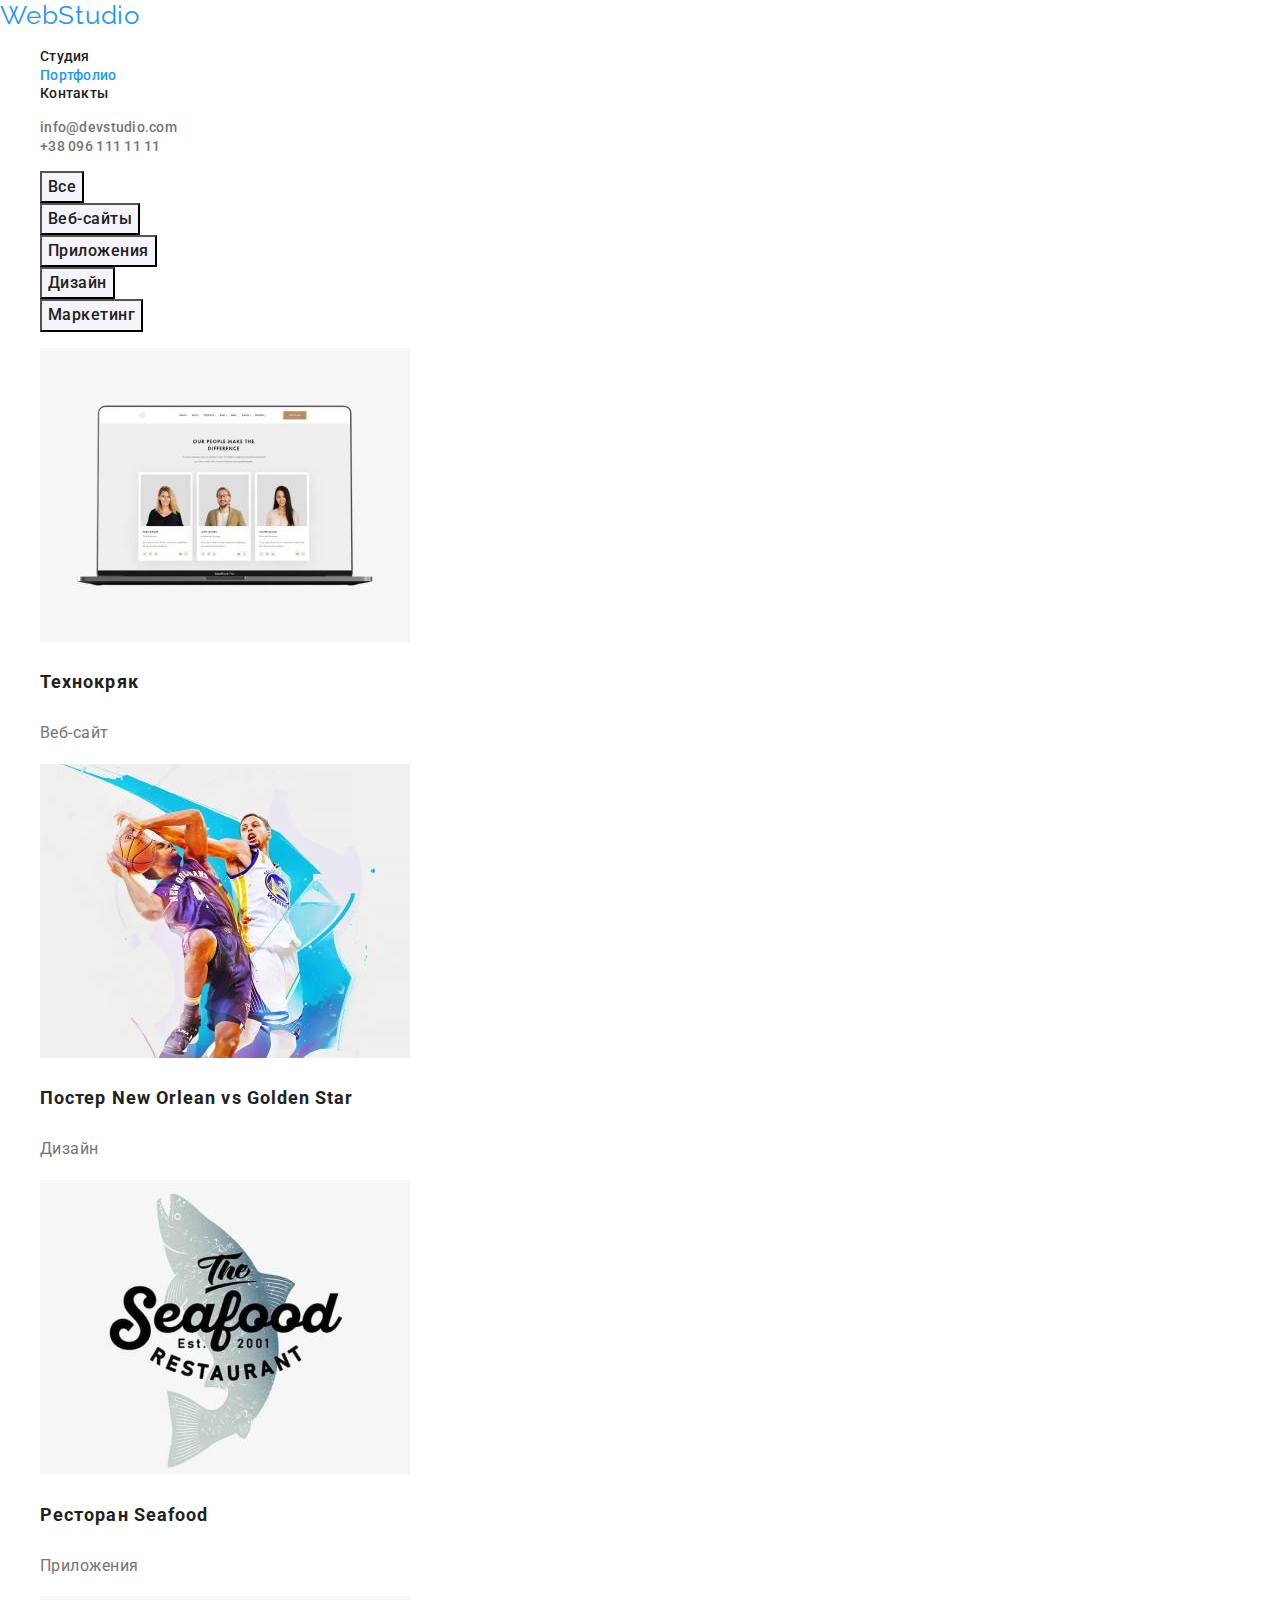
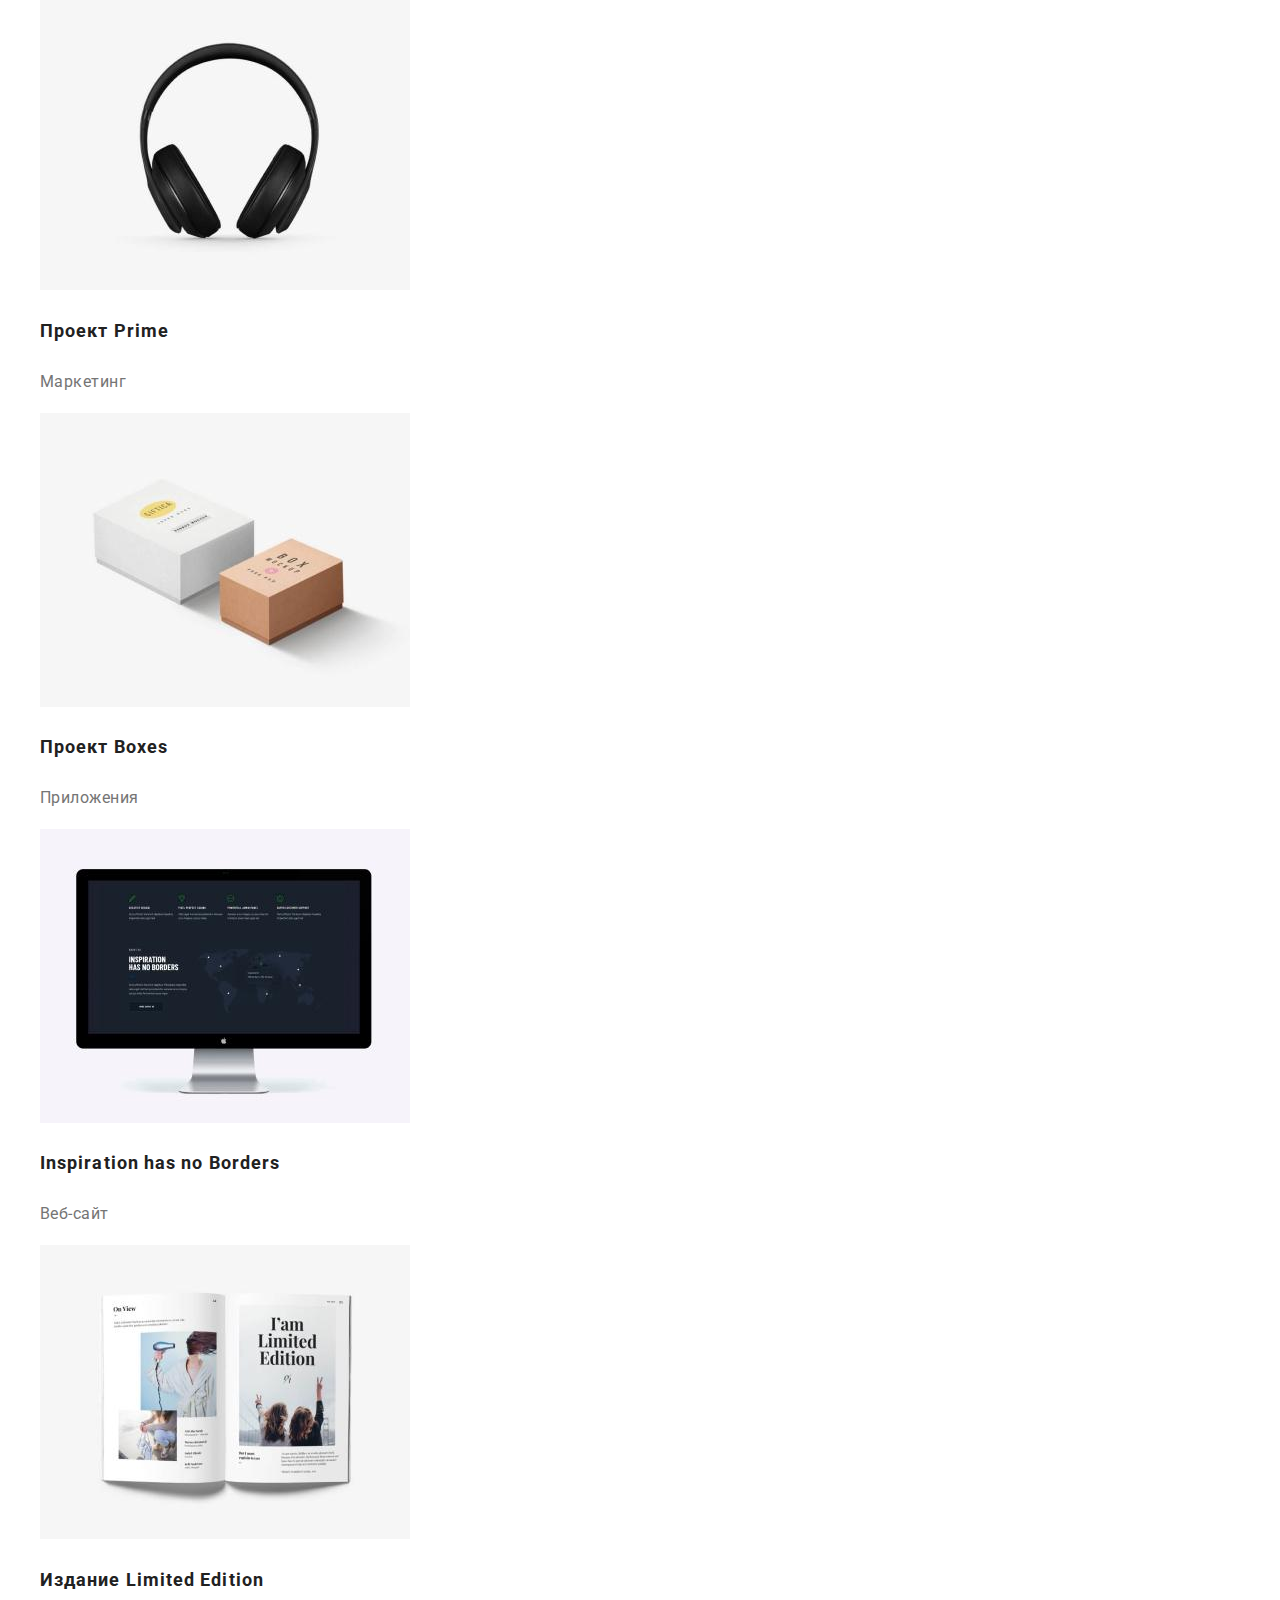
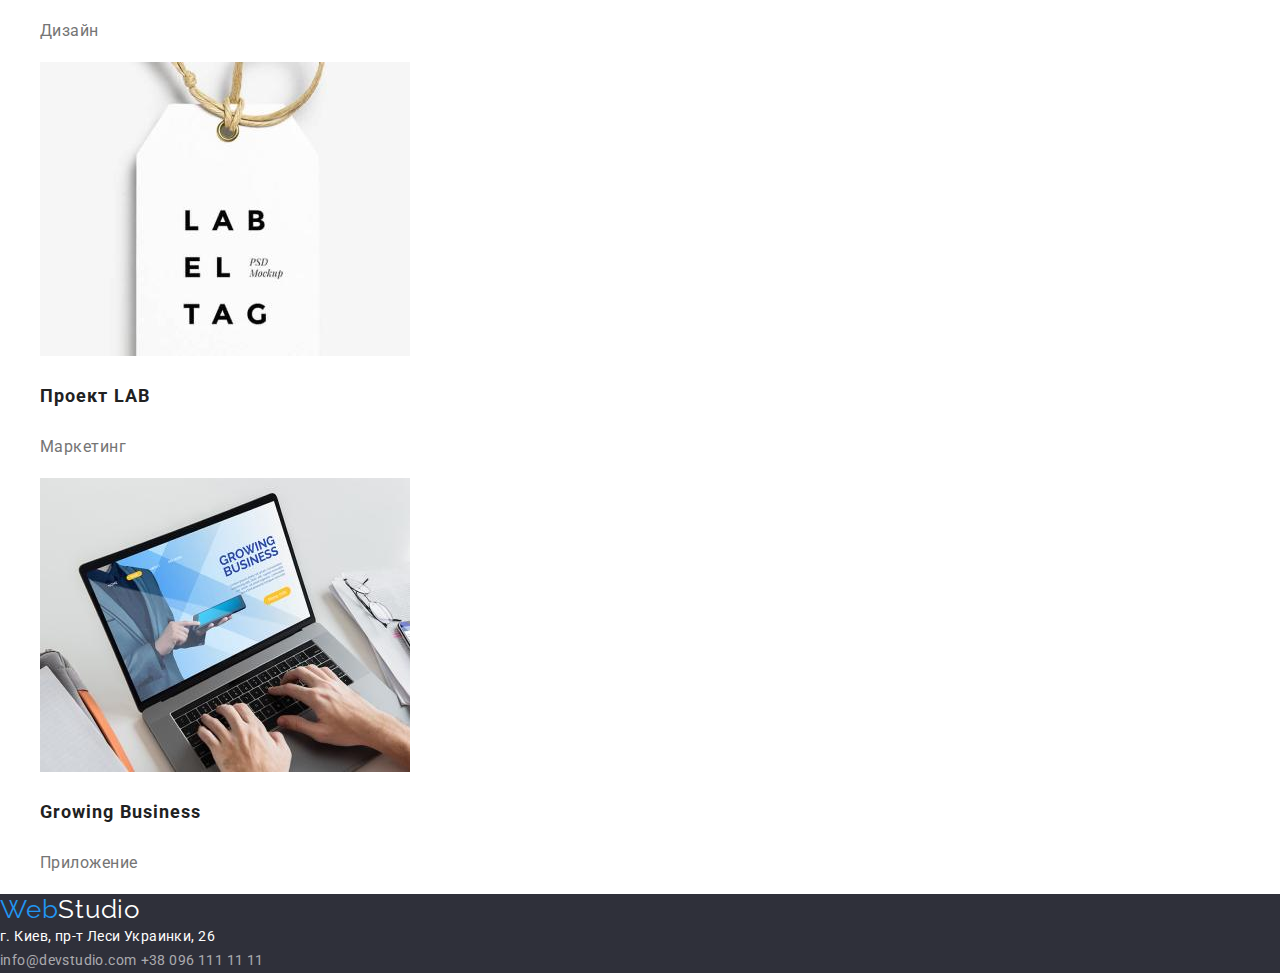
==== portfolio.html @ d1e33d9b "Внесено зміни в css стилі" ====
<!DOCTYPE html>
<html lang="ru">
  <head>
    <meta charset="UTF-8" />
    <meta http-equiv="X-UA-Compatible" content="IE=edge" />
    <meta name="viewport" content="width=device-width, initial-scale=1.0" />
    <title>Портфолио</title>

    <link
      rel="stylesheet"
      href="https://cdnjs.cloudflare.com/ajax/libs/modern-normalize/1.1.0/modern-normalize.min.css"
      integrity="sha512-wpPYUAdjBVSE4KJnH1VR1HeZfpl1ub8YT/NKx4PuQ5NmX2tKuGu6U/JRp5y+Y8XG2tV+wKQpNHVUX03MfMFn9Q=="
      crossorigin="anonymous"
      referrerpolicy="no-referrer"
    />
    <link
      rel="stylesheet"
      href="https://cdnjs.cloudflare.com/ajax/libs/modern-normalize/1.1.0/modern-normalize.css"
      integrity="sha512-Y0MM+V6ymRKN2zStTqzQ227DWhhp4Mzdo6gnlRnuaNCbc+YN/ZH0sBCLTM4M0oSy9c9VKiCvd4Jk44aCLrNS5Q=="
      crossorigin="anonymous"
      referrerpolicy="no-referrer"
    />
    <link rel="preconnect" href="https://fonts.googleapis.com" />
    <link rel="preconnect" href="https://fonts.gstatic.com" crossorigin />
    <link
      href="https://fonts.googleapis.com/css2?family=Raleway:wght@700&family=Roboto:wght@400;500;700;900&display=swap"
      rel="stylesheet"
    />
    <link rel="preconnect" href="https://fonts.gstatic.com" />
    <link rel="stylesheet" href="./css/styles.css" />
  </head>

  <body class="body">
    <header class="page-header">
      <!-- Хедер лого -->
      <a href="/" class="header-logo"
        >Web<span class="logo-black">Studio</span></a
      >

      <!-- Навигація -->
      <nav class="site-nav">
        <ul class="site-nav list">
          <li><a href="index.html" class="link">Студия</a></li>
          <li><a href="portfolio.html" class="link-current">Портфолио</a></li>
          <li><a href="" class="link">Контакты</a></li>
        </ul>
      </nav>

      <!-- Контакти хедер -->
      <ul class="contacts">
        <li>
          <a href="mailto:info@devstudio.com" class="contacts-link"
            >info@devstudio.com</a
          >
        </li>
        <li>
          <a href="tel:+380961111111" class="contacts-link"
            >+38 096 111 11 11</a
          >
        </li>
      </ul>
    </header>

    <main>
      <!-- Фільтр -->
      <section>
        <h1 class="visually-hidden">Портфолио</h1>
        <ul class="buttons">
          <li><button type="button" class="btn">Все</button></li>
          <li><button type="button" class="btn">Веб-сайты</button></li>
          <li><button type="button" class="btn">Приложения</button></li>
          <li><button type="button" class="btn">Дизайн</button></li>
          <li><button type="button" class="btn">Маркетинг</button></li>
        </ul>

        <h2 class="visually-hidden">Наші роботи</h2>
        <ul class="projects">
          <li>
            <img
              src="./images/technocrack.jpg"
              alt="Технокряк"
              width="370"
              height="294"
            />
            <h3 class="project">Технокряк</h3>
            <p class="text">Веб-сайт</p>
          </li>

          <li>
            <img
              src="./images/neworlan.jpg"
              alt="Постер"
              width="370"
              height="294"
            />
            <h3 class="project">
              Постер <span lang="en">New Orlean vs Golden Star</span>
            </h3>
            <p class="text">Дизайн</p>
          </li>

          <li>
            <img
              src="./images/seafood.jpg"
              alt="Приложения"
              width="370"
              height="294"
            />
            <h3 class="project">Ресторан <span lang="en">Seafood</span></h3>
            <p class="text">Приложения</p>
          </li>

          <li>
            <img
              src="./images/prime.jpg"
              alt="Проект Prime"
              width="370"
              height="294"
            />
            <h3 class="project">Проект <span lang="en">Prime</span></h3>
            <p class="text">Маркетинг</p>
          </li>

          <li>
            <img
              src="./images/boxes.jpg"
              alt="Проект Boxes"
              width="370"
              height="294"
            />
            <h3 class="project">Проект <span lang="en">Boxes</span></h3>
            <p class="text">Приложения</p>
          </li>

          <li>
            <img
              src="./images/borders.jpg"
              alt="Inspiration has no Borders"
              width="370"
              height="294"
            />
            <h3 class="project" lang="en">Inspiration has no Borders</h3>
            <p class="text">Веб-сайт</p>
          </li>

          <li>
            <img
              src="./images/limitededition.jpg"
              alt="Издание Limited Edition"
              width="370"
              height="294"
            />
            <h3 class="project" lang="en">Издание Limited Edition</h3>
            <p class="text">Дизайн</p>
          </li>

          <li>
            <img
              src="./images/lab.jpg"
              alt="Проект LAB"
              width="370"
              height="294"
            />
            <h3 class="project">Проект <span lang="en">LAB</span></h3>
            <p class="text">Маркетинг</p>
          </li>

          <li>
            <img
              src="./images/business.jpg"
              alt="Growing Business"
              width="370"
              height="294"
            />
            <h3 class="project" lang="en">Growing Business</h3>
            <p class="text">Приложение</p>
          </li>
        </ul>
      </section>
    </main>

    <!-- Футер -->
    <footer class="page-footer">
      <a href="/" class="footer-logo"
        >Web<span class="logo-white">Studio</span></a
      >

      <!-- Адреса -->
      <address class="address">г. Киев, пр-т Леси Украинки, 26</address>

      <address>
        <a href="mailto:info@devstudio.com" class="footer-contacts"
          >info@devstudio.com</a
        >
        <a href="tel:+380961111111" class="footer-contacts"
          >+38 096 111 11 11</a
        >
      </address>
    </footer>
  </body>
</html>
---- css/styles.css ----
:root {
  --primary-text-color: #212121;
  --title-text-color: #757575;
  --accent-color: #ffffff;
  --hover-color: #2196f3;
}

/*---------------hidden---------------*/
.visually-hidden {
  position: absolute;
  white-space: nowrap;
  width: 1px;
  height: 1px;
  overflow: hidden;
  border: 0;
  padding: 0;
  clip: rect(0 0 0 0);
  clip-path: inset(50%);
  margin: -1px;
}

/* list-style: none */
.features-list,
.directions,
.team,
.buttons,
.projects,
.site-nav,
.contacts,
.footer-list {
  list-style: none;
}

/*---------------body---------------*/
.body {
  font-family: "Roboto", sans-serif;
  background-color: var(--accent-color);
  color: var(--primary-text-color);
}

/*---------------header---------------*/
.header-logo {
  font-family: "Raleway", sans-serif;
  text-decoration: none;
  font-size: 26px;
  line-height: 1.2;
  letter-spacing: 0.03em;
  color: var(--hover-color);
}

.logo-black {
  color: var(--primary-text-color);
}

.header-logo:hover > .logo-black,
.header-logo:focus > .logo-black,
.footer-logo:hover > .logo-white,
.footer-logo:focus > .logo-white {
  color: var(--hover-color);
}

/* site-nav */
.site-nav .link:hover,
.site-nav .link:focus {
  color: var(--hover-color);
}

.link-current {
  text-decoration: none;
  font-weight: 500;
  font-size: 14px;
  line-height: 1.14;
  letter-spacing: 0.02em;
  color: var(--hover-color);
}

.site-nav .link {
  text-decoration: none;
  font-weight: 500;
  font-size: 14px;
  line-height: 1.14;
  letter-spacing: 0.02em;
  color: var(--primary-text-color);
}

/* contacts-link */
.contacts-link:hover,
.contacts-link:focus {
  text-decoration: none;
  color: var(--hover-color);
}
.contacts-link {
  text-decoration: none;
  font-weight: 500;
  font-size: 14px;
  line-height: 1.14;
  letter-spacing: 0.02em;
  color: var(--title-text-color);
}

/*---------------hero---------------*/
.hero-title {
  font-weight: 900;
  font-size: 44px;
  line-height: 1.36;
  letter-spacing: 0.06em;
  text-transform: uppercase;
  color: var(--accent-color);
}

.hero {
  background: #2f303a;
}

/* button */
.button-hero {
  font-family: inherit;
  font-weight: 700;
  font-size: 16px;
  line-height: 1.87;
  letter-spacing: 0.06em;
  color: var(--accent-color);
  background: #2196f3;
  box-shadow: 0px 4px 4px rgba(0, 0, 0, 0.15);
  border-radius: 4px;
}

.button-hero:hover,
.button-hero:focus {
  font-size: 16px;
  line-height: 1.87;
  letter-spacing: 0.06em;
  background: #188ce8;
  box-shadow: 0px 4px 4px rgba(0, 0, 0, 0.15);
  border-radius: 4px;
}

/*---------------features---------------*/
.features-list .title {
  font-weight: bold;
  font-size: 14px;
  line-height: 1.14;
  letter-spacing: 0.03em;
  text-transform: uppercase;
  color: var(--primary-text-color);
}

.features-list .text {
  font-size: 14px;
  line-height: 1.71;
  letter-spacing: 0.03em;
  color: var(--title-text-color);
}

/* section */
.section-title {
  font-size: 36px;
  line-height: 1.16;
  letter-spacing: 0.03em;
  color: var(--primary-text-color);
}

/* team */
.team .title {
  font-weight: 500;
  font-size: 16px;
  line-height: 1.18;
  letter-spacing: 0.03em;
  color: var(--primary-text-color);
}

.team. .text {
  font-size: 16px;
  line-height: 0.84;
  letter-spacing: 0.03em;
  color: var(--title-text-color);
}

.section-team {
  background: #f5f4fa;
}

/*---------------footer---------------*/
.footer-logo {
  font-family: "Raleway", sans-serif;
  text-decoration: none;
  font-size: 26px;
  line-height: 1.2;
  letter-spacing: 0.03em;
  color: var(--hover-color);
}

.logo-white {
  color: var(--accent-color);
}

.page-footer {
  background: #2f303a;
}

/* address */
.address {
  font-style: normal;
  font-size: 14px;
  line-height: 1.71;
  letter-spacing: 0.03em;
  color: var(--accent-color);
}

.footer-contacts {
  text-decoration: none;
  font-style: normal;
  font-size: 14px;
  line-height: 1.71;
  letter-spacing: 0.03em;
  color: rgba(255, 255, 255, 0.6);
}

.footer-contacts:hover,
.footer-contacts:focus {
  text-decoration: none;
  color: var(--hover-color);
}

/*---------------portfolio---------------*/
/* button */
.btn {
  font-family: inherit;
  font-weight: 500;
  font-size: 16px;
  line-height: 1.63;
  letter-spacing: 0.03em;
  color: var(--primary-text-color);
  background: #f5f4fa;
}

.btn:hover,
.btn:focus {
  color: var(--accent-color);
  background: var(--hover-color);
  box-shadow: 0px 3px 1px rgba(0, 0, 0, 0.1), 0px 1px 2px rgba(0, 0, 0, 0.08),
    0px 2px 2px rgba(0, 0, 0, 0.12);
  border-radius: 4px;
}

/* projects */
.project {
  font-size: 18px;
  line-height: 2;
  letter-spacing: 0.06em;
}

.projects .text {
  font-size: 16px;
  line-height: 1.87;
  letter-spacing: 0.03em;
  color: var(--title-text-color);
}
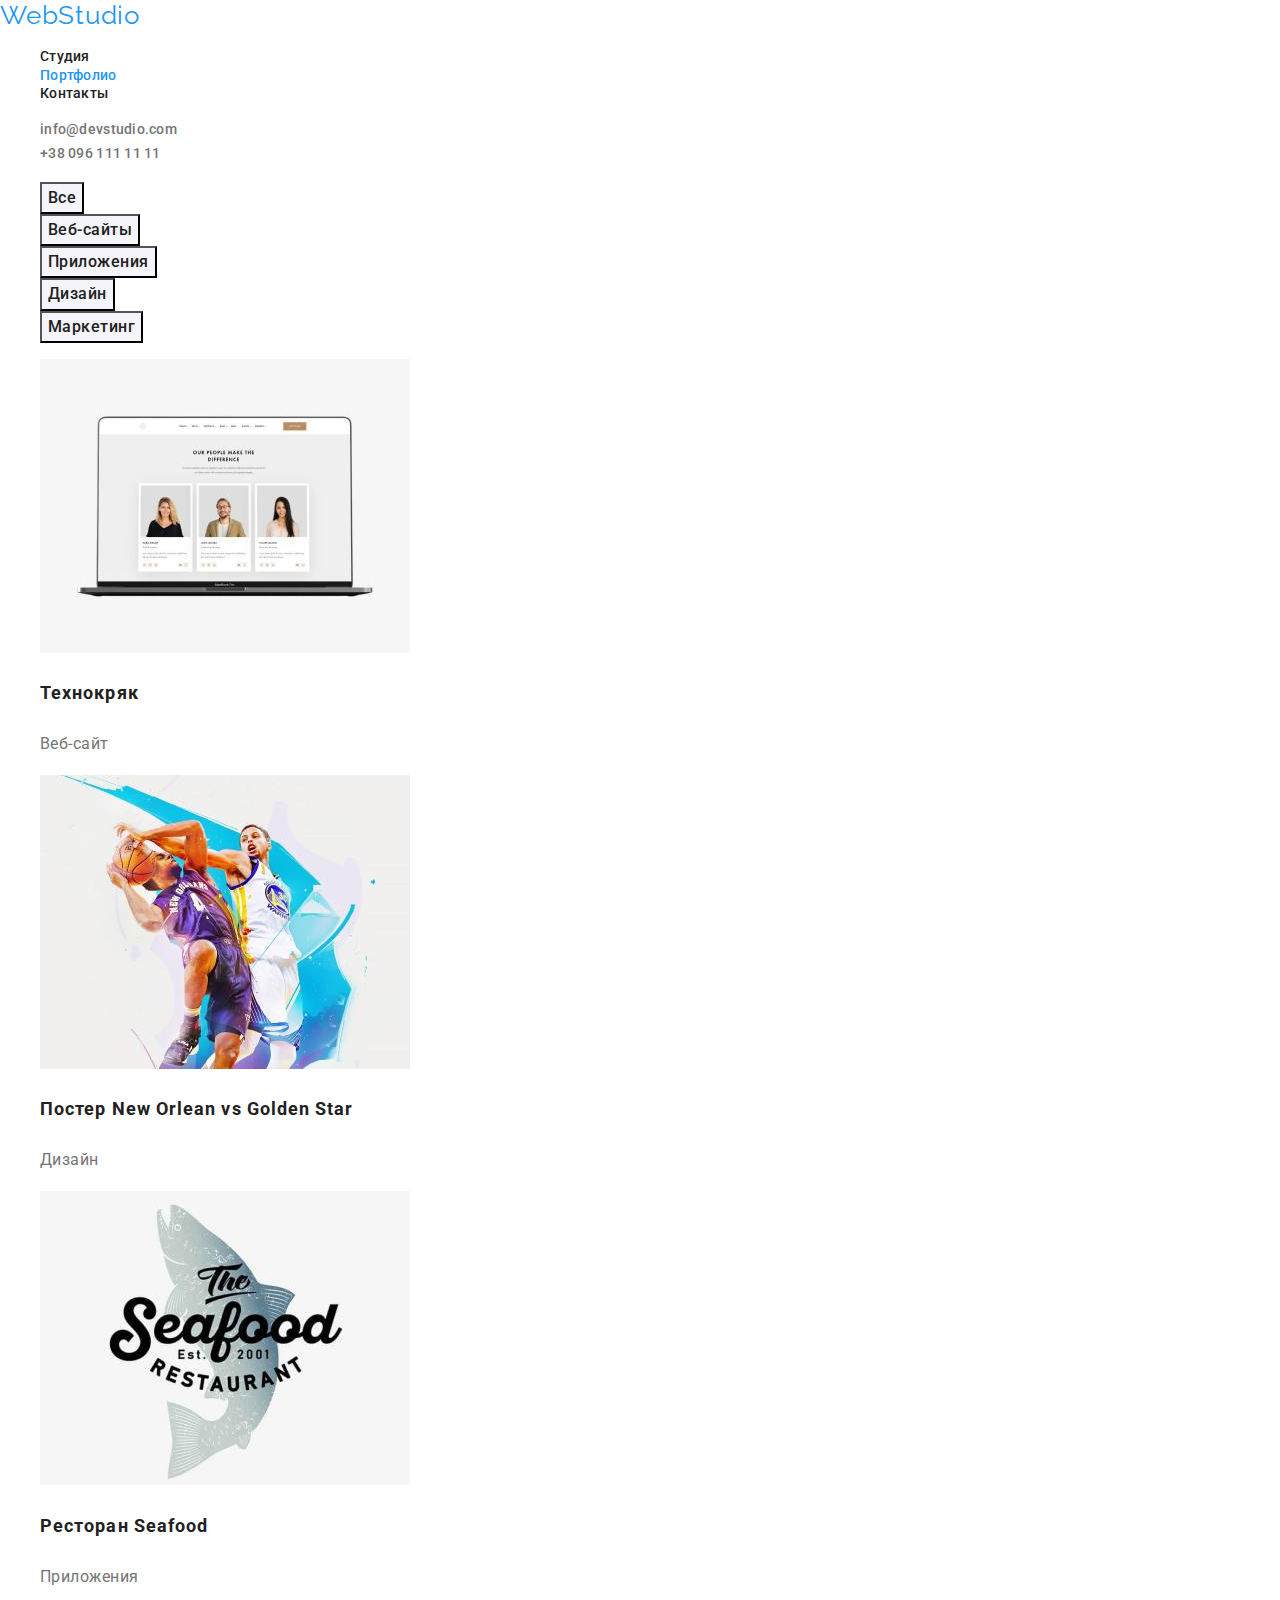
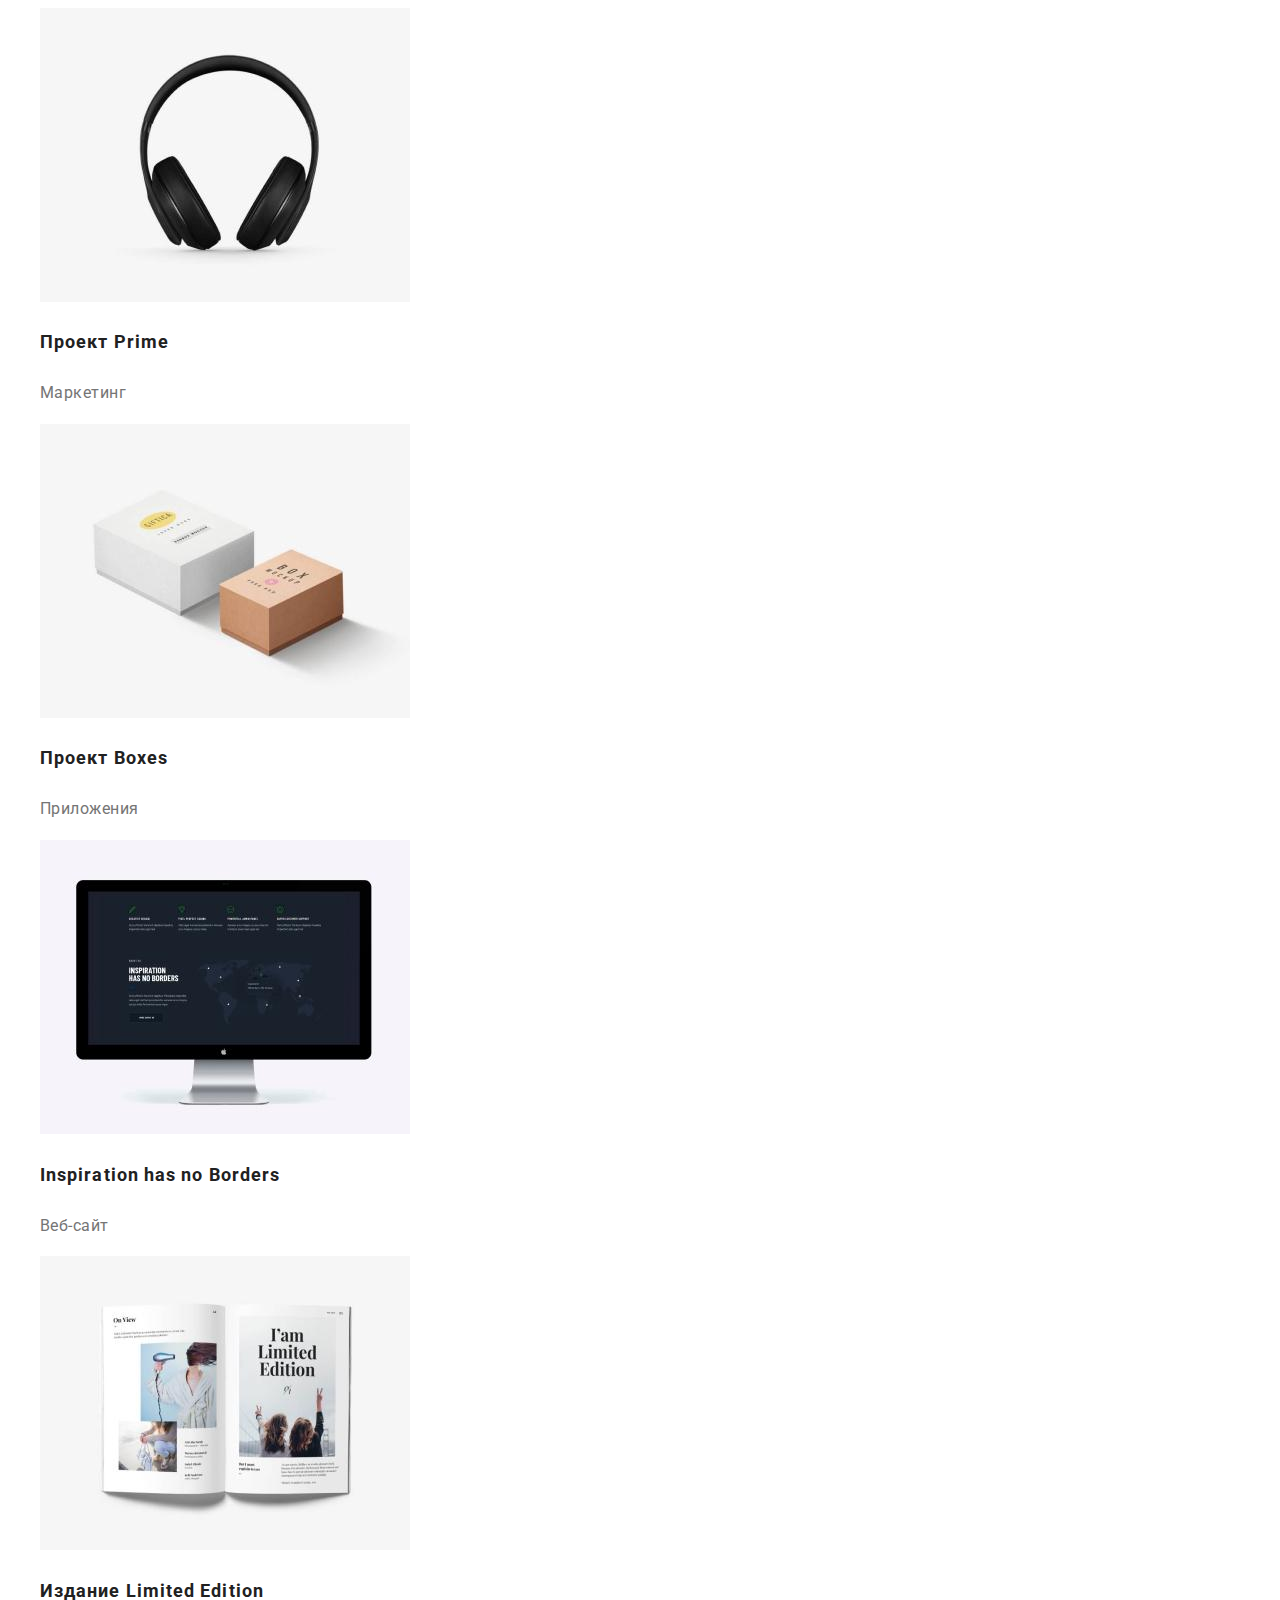
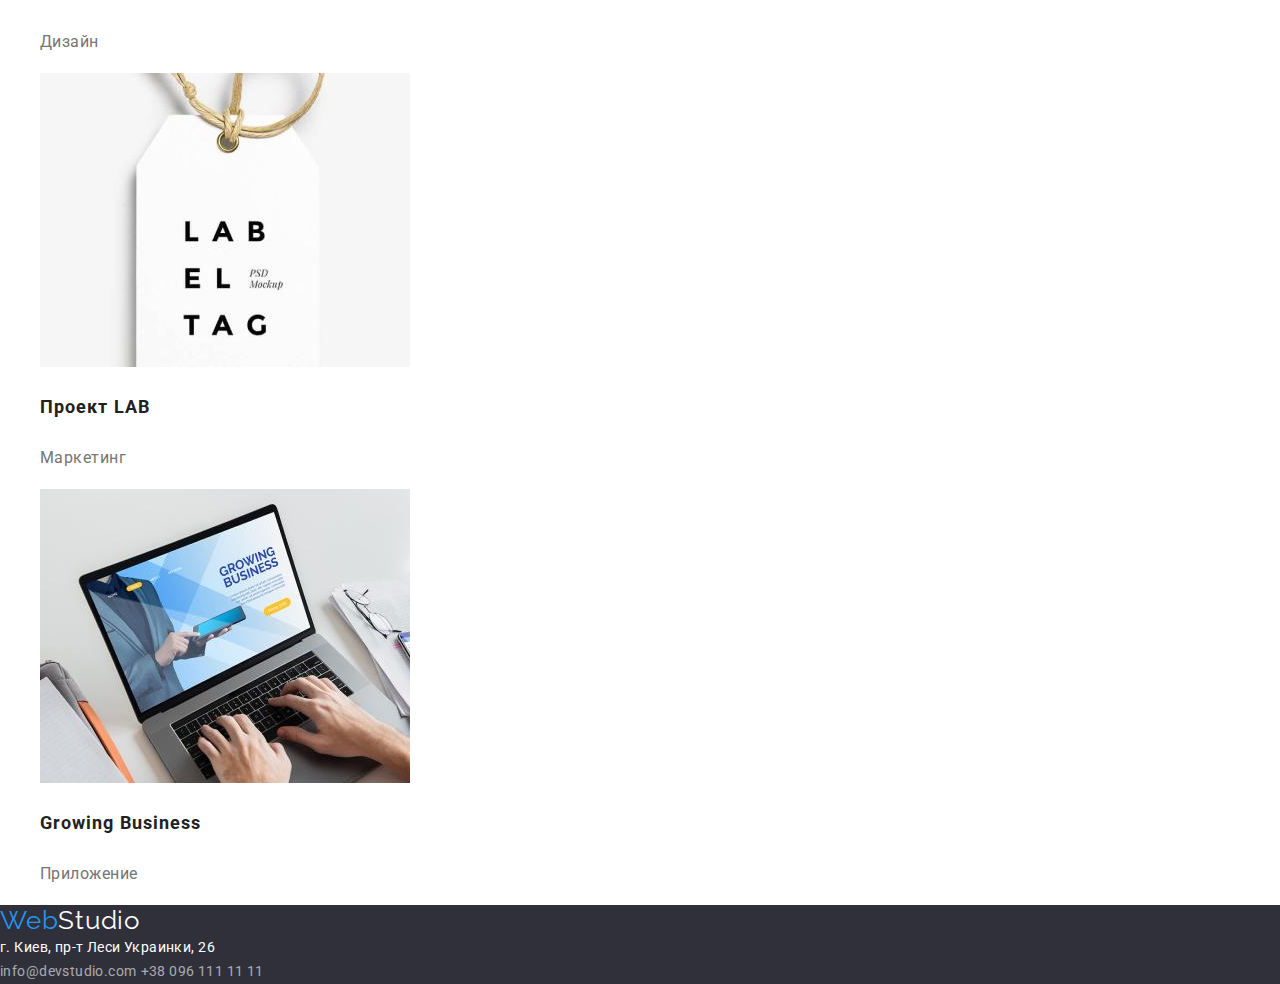
==== commit 56505982: "Добавлено якір для контактів" ====
--- a/portfolio.html
+++ b/portfolio.html
@@ -42,7 +42,7 @@
         <ul class="site-nav list">
           <li><a href="index.html" class="link">Студия</a></li>
           <li><a href="portfolio.html" class="link-current">Портфолио</a></li>
-          <li><a href="" class="link">Контакты</a></li>
+          <li><a href="#contacts" class="link">Контакты</a></li>
         </ul>
       </nav>
 
@@ -186,7 +186,9 @@
       >
 
       <!-- Адреса -->
-      <address class="address">г. Киев, пр-т Леси Украинки, 26</address>
+      <address class="contacts" id="contacts">
+        г. Киев, пр-т Леси Украинки, 26
+      </address>
 
       <address>
         <a href="mailto:info@devstudio.com" class="footer-contacts"
--- a/css/styles.css
+++ b/css/styles.css
@@ -199,7 +199,7 @@
 }
 
 /* address */
-.address {
+.contacts {
   font-style: normal;
   font-size: 14px;
   line-height: 1.71;
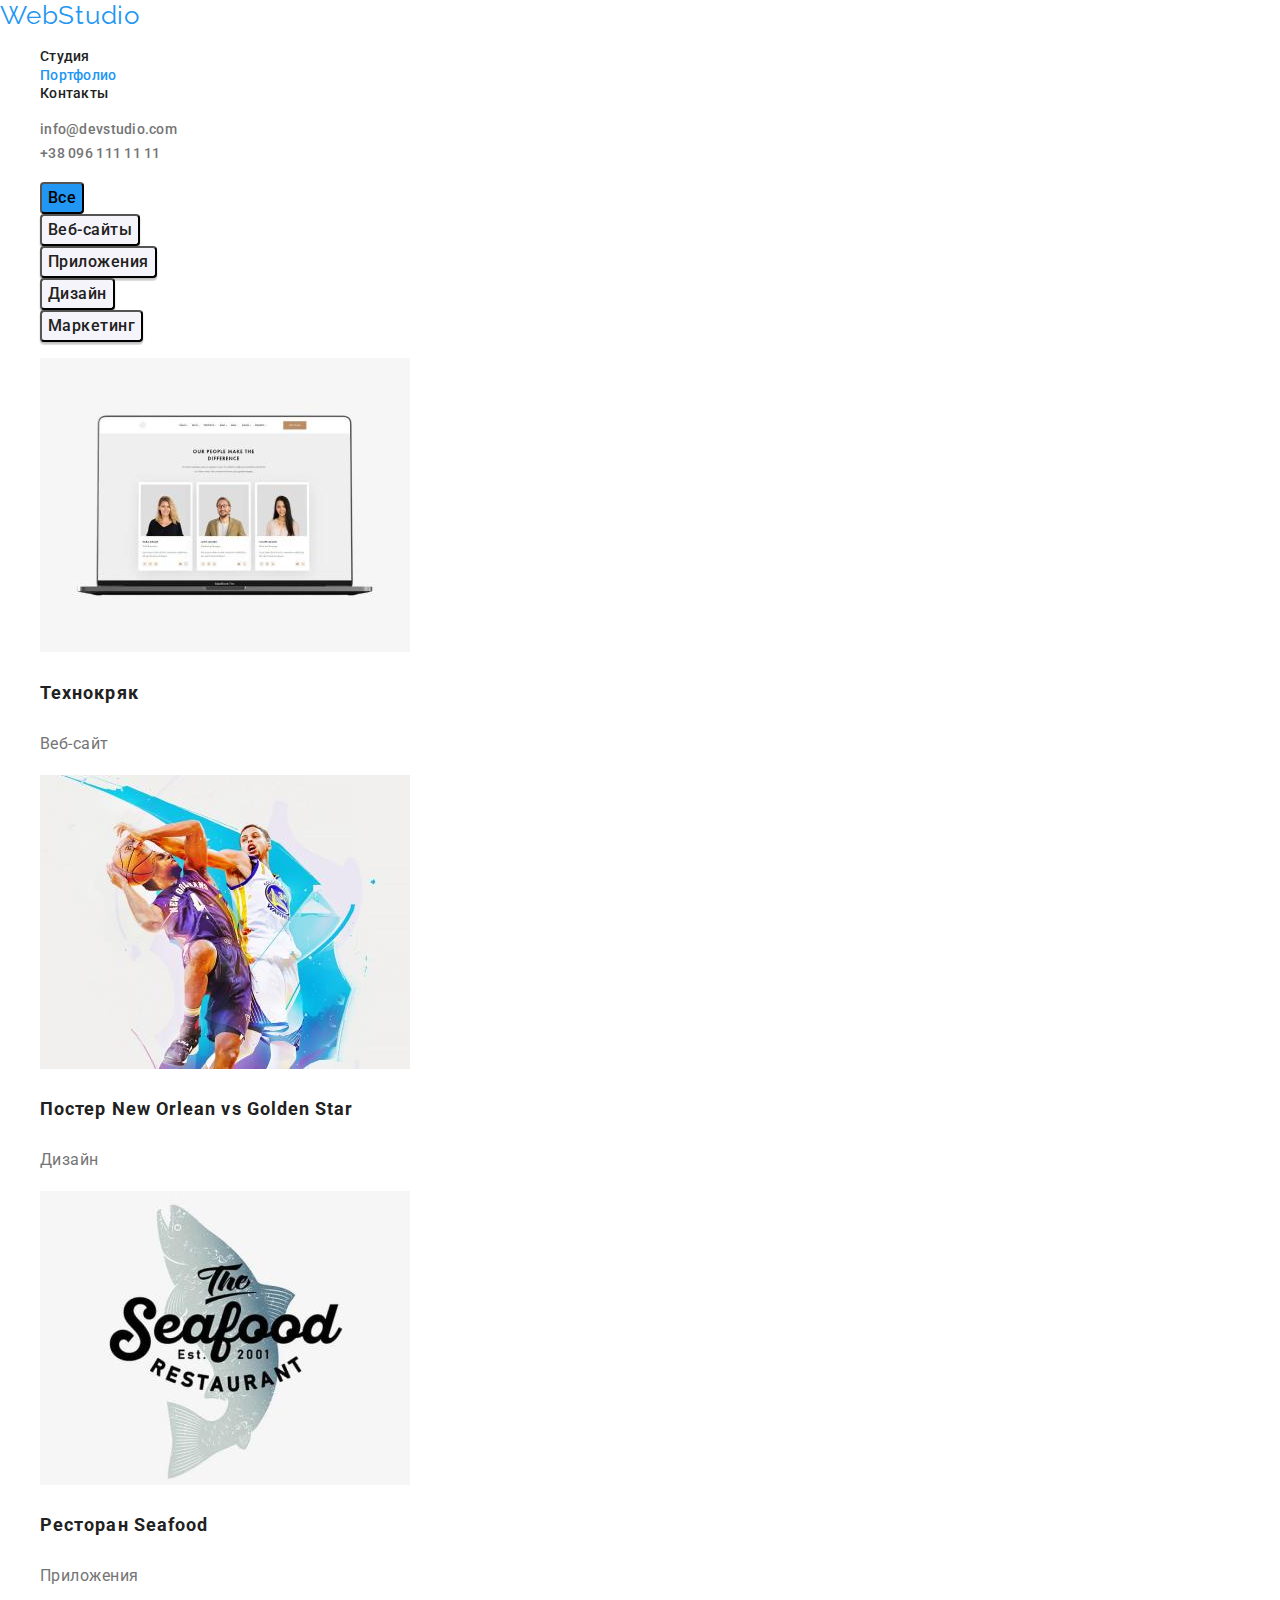
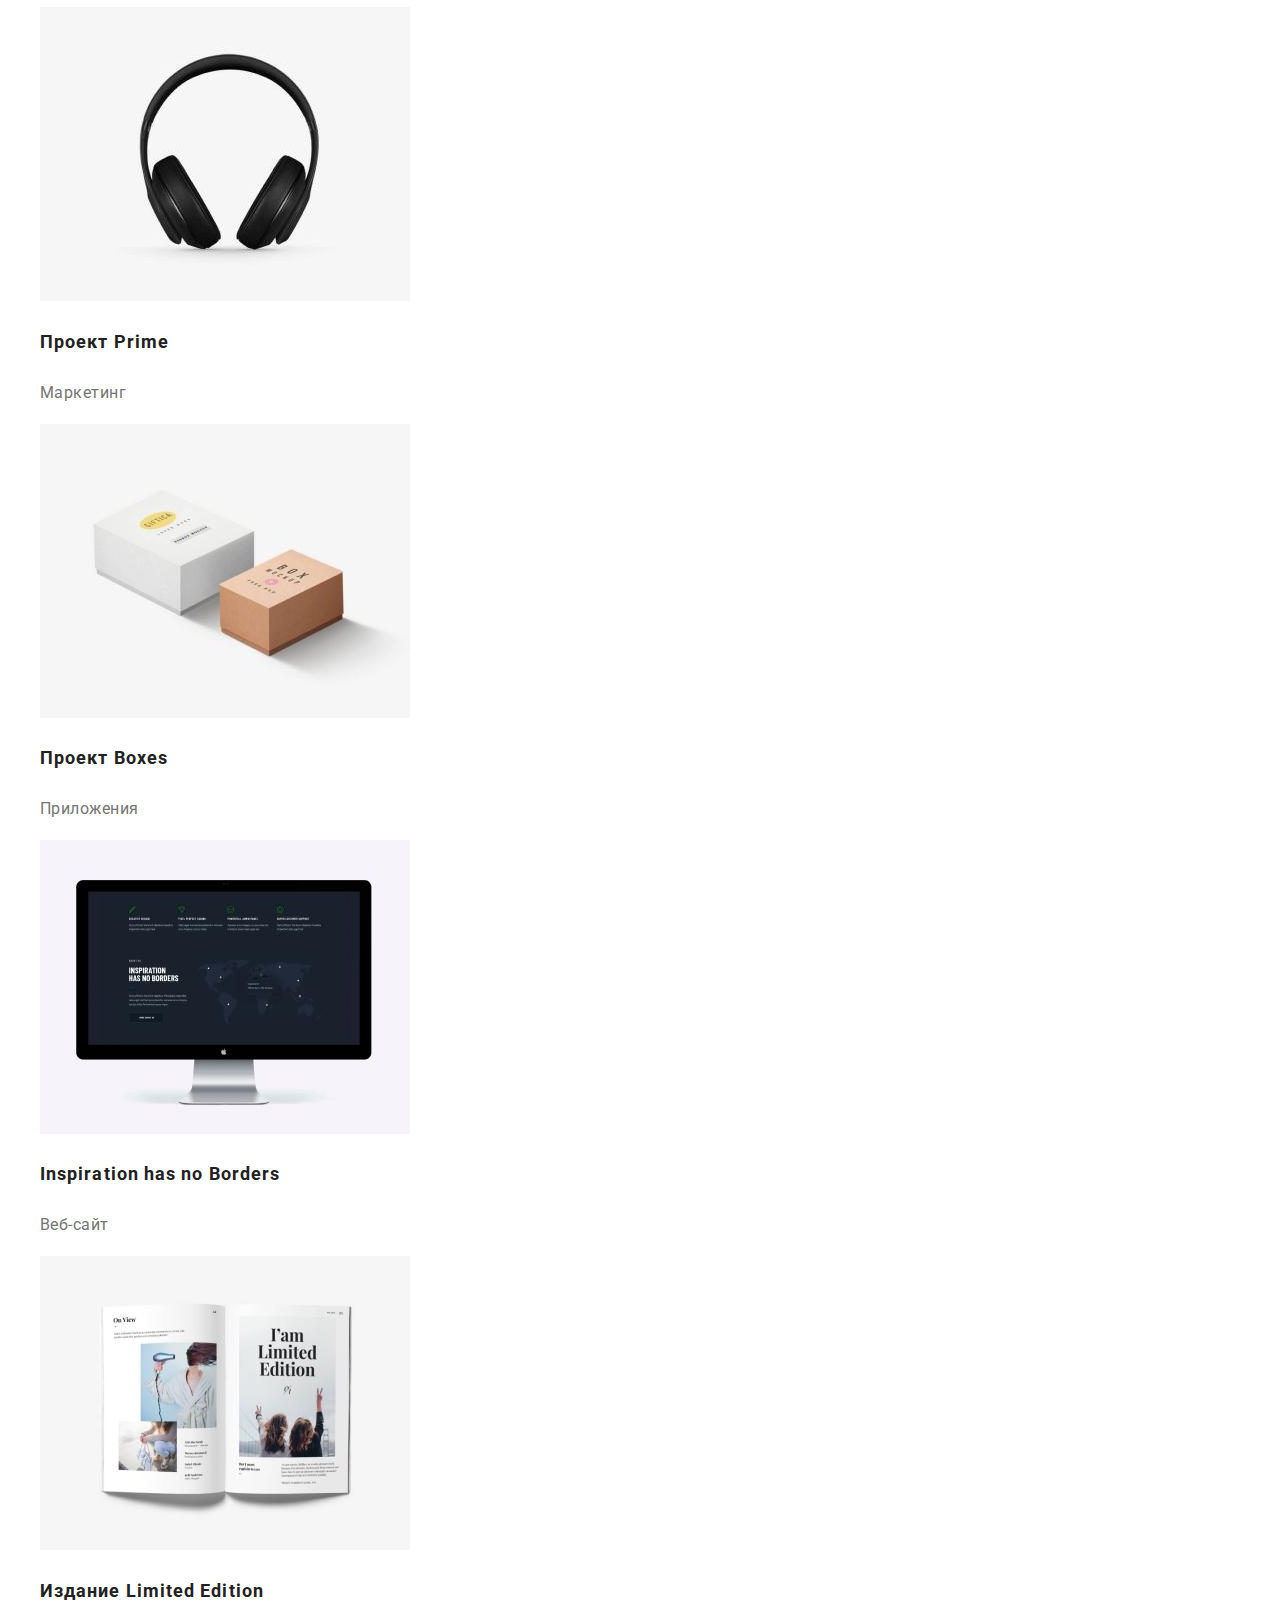
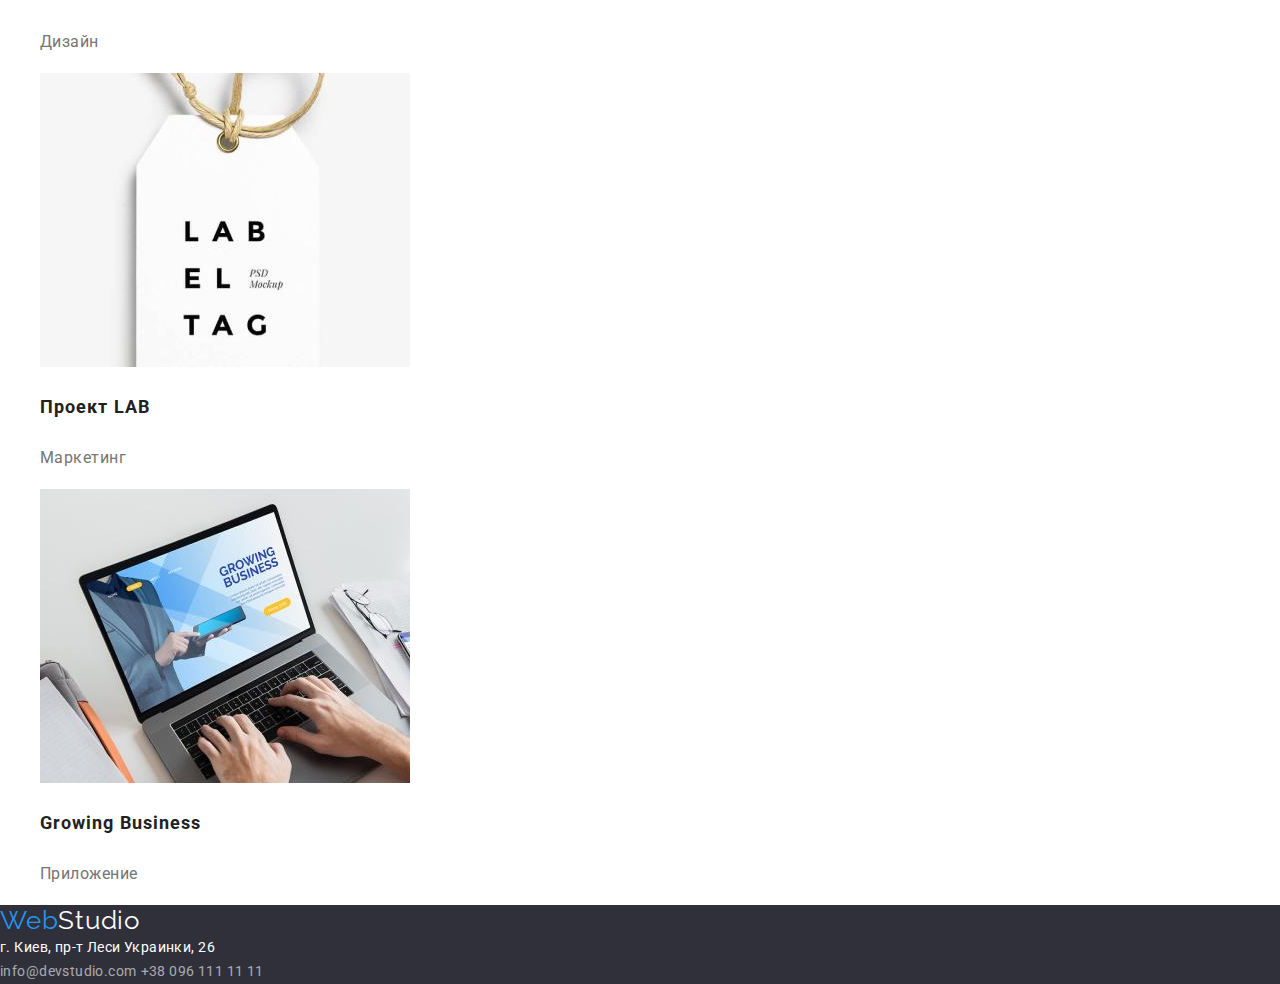
==== commit 639a80a4: "перероблені кнопки фільтрів" ====
--- a/portfolio.html
+++ b/portfolio.html
@@ -33,15 +33,15 @@
   <body class="body">
     <header class="page-header">
       <!-- Хедер лого -->
-      <a href="/" class="header-logo"
+      <a href="./index.html" class="header-logo"
         >Web<span class="logo-black">Studio</span></a
       >
 
       <!-- Навигація -->
       <nav class="site-nav">
         <ul class="site-nav list">
-          <li><a href="index.html" class="link">Студия</a></li>
-          <li><a href="portfolio.html" class="link-current">Портфолио</a></li>
+          <li><a href="./index.html" class="link">Студия</a></li>
+          <li><a href="./portfolio.html" class="link-current">Портфолио</a></li>
           <li><a href="#contacts" class="link">Контакты</a></li>
         </ul>
       </nav>
@@ -66,7 +66,7 @@
       <section>
         <h1 class="visually-hidden">Портфолио</h1>
         <ul class="buttons">
-          <li><button type="button" class="btn">Все</button></li>
+          <li><button type="button" class="btn-current">Все</button></li>
           <li><button type="button" class="btn">Веб-сайты</button></li>
           <li><button type="button" class="btn">Приложения</button></li>
           <li><button type="button" class="btn">Дизайн</button></li>
@@ -181,7 +181,7 @@
 
     <!-- Футер -->
     <footer class="page-footer">
-      <a href="/" class="footer-logo"
+      <a href="./index.html" class="footer-logo"
         >Web<span class="logo-white">Studio</span></a
       >
 
--- a/css/styles.css
+++ b/css/styles.css
@@ -232,6 +232,20 @@
   letter-spacing: 0.03em;
   color: var(--primary-text-color);
   background: #f5f4fa;
+  box-shadow: 0px 3px 1px rgba(0, 0, 0, 0.1), 0px 1px 2px rgba(0, 0, 0, 0.08),
+    0px 2px 2px rgba(0, 0, 0, 0.12);
+  border-radius: 4px;
+}
+
+.btn-current {
+  font-family: inherit;
+  font-weight: 500;
+  font-size: 16px;
+  line-height: 1.62;
+  text-align: center;
+  letter-spacing: 0.03em;
+  background: var(--hover-color);
+  border-radius: 4px;
 }
 
 .btn:hover,
